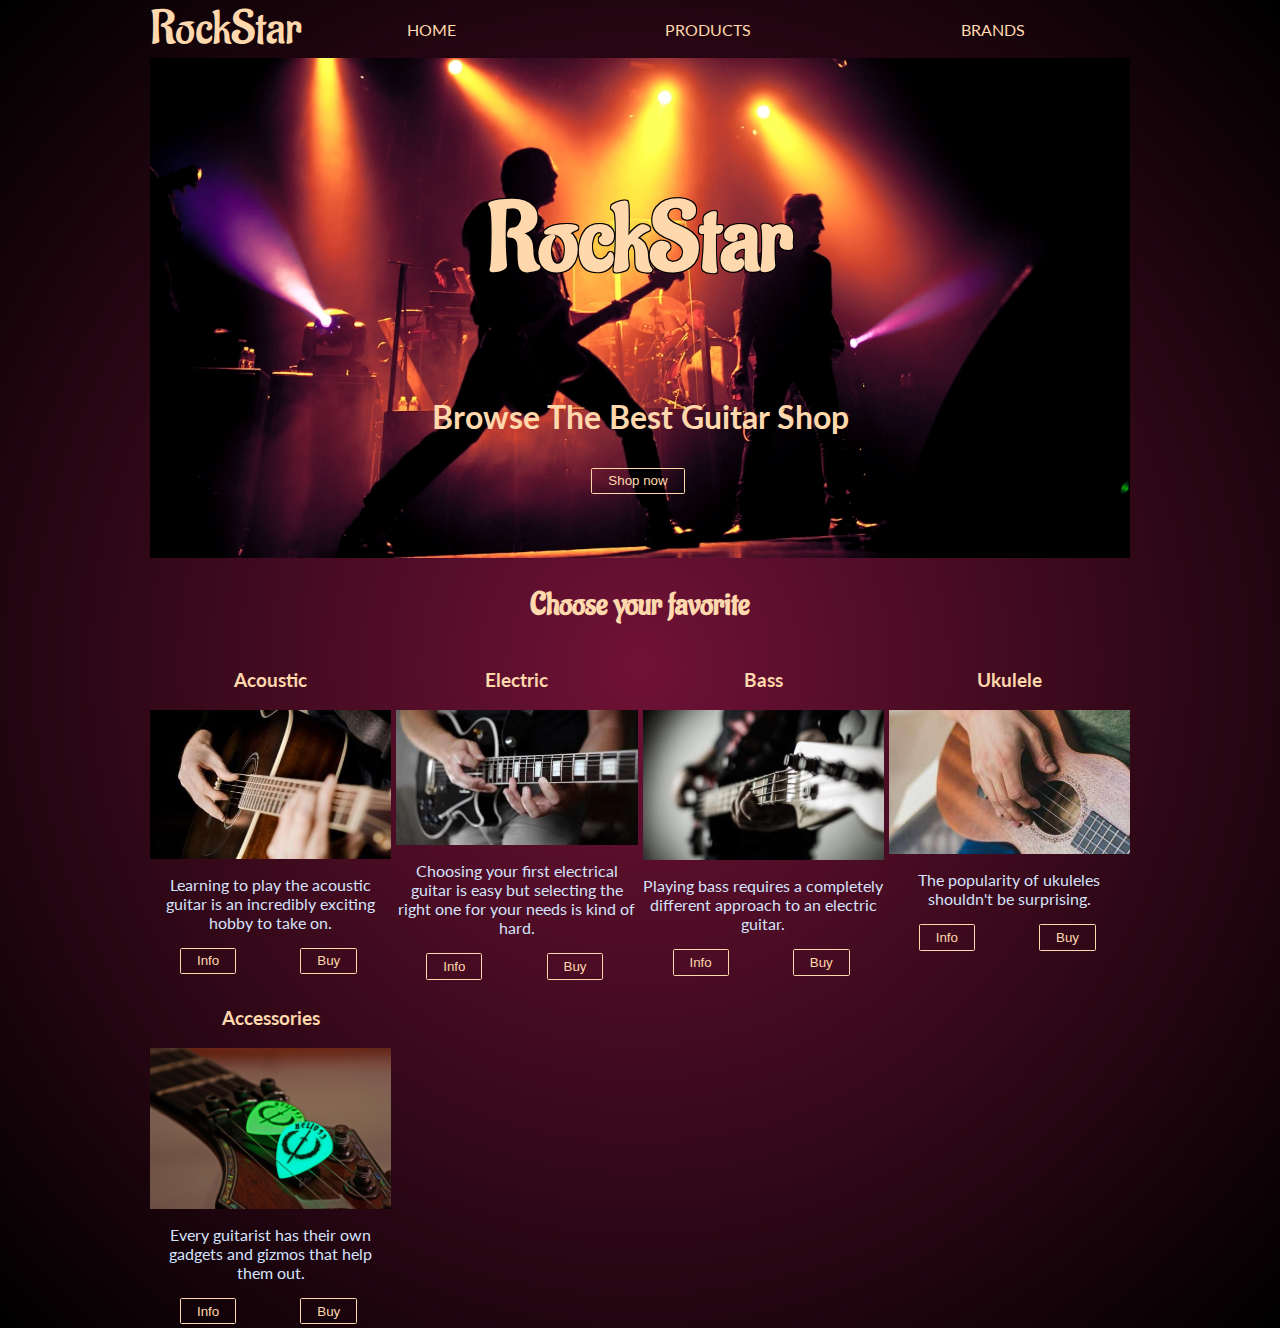
==== index.html @ 3360d457 "Sample code" ====
<!DOCTYPE html>
<html lang="en">
    <head>
        <meta charset="UTF-8">
        <meta name="viewport" content="width=device-width, initial-scale=1.0">
        <meta http-equiv="X-UA-Compatible" content="ie=edge">
        <title>RockStar</title>
        <link rel="stylesheet" href="css/index.css">

    </head>
    <body>
        <header>
            <nav>
                <div class="logo">RockStar</div>
                <ul class="menu">
                       <li><a href="index.html">Home</a></li>
                       <li><a href="products.html">Products</a></li>
                       <li><a href="brands.html">Brands</a></li>
                       <!-- <li><a href="">Accs</a></li> -->
                </ul>
            </nav>
            <div class="banner">
                <h1>RockStar</h1>
                <p>Browse The Best Guitar Shop</p>
                <form>
                    <input class="button" type="button" value="Shop now" onClick='location.href="products.html"'>
                </form>
             </div>
        </header>

        <main>
            <h2 id="products">Choose your favorite</h2>
            <div class="product-list">
                <article class="guitar">
                    <h3>Acoustic</h3>
                    <a href="acoustic.html"><img src="img/acoustic.jpg" alt="acoustic" ></a>
                    <p>Learning to play the acoustic guitar is an incredibly exciting hobby to take on.</p>
                    <div class="product-buttons">
                        <button class="button card-button">Info</button>
                        <button class="button card-button">Buy</button>
                   </div>
                </article>
                <article class="guitar">
                    <h3>Electric</h3>
                    <a href="electric.html"><img src="img/electric.jpg" alt="electric" ></a>
                    <p>Choosing your first electrical guitar is easy but selecting the
                    right one for your needs is kind of hard.</p>
                    <div class="product-buttons">
                        <button class="button card-button">Info</button>
                        <button class="button card-button">Buy</button>
                    </div>
                </article>
                <article class="guitar">
                    <h3>Bass</h3>
                    <a href="bass.html"><img src="img/bass.jpg" alt="bass" ></a>
                    <p>Playing bass requires a completely different approach to an electric guitar.</p>
                    <div class="product-buttons">
                        <button class="button card-button">Info</button>
                        <button class="button card-button">Buy</button>
                    </div>
                </article>
                <article class="guitar">
                    <h3>Ukulele</h3>
                    <a href="ukulele.html"><img src="img/ukulele.jpg" alt="ukulele" ></a>
                    <p>The popularity of ukuleles shouldn't be surprising.</p>
                    <div class="product-buttons">
                        <button class="button card-button">Info</button>
                        <button class="button card-button">Buy</button>
                    </div>
                </article>
                <article class="guitar">
                    <h3>Accessories</h3>
                    <a href="accs.html"><img src="img/accs.jpg" alt="accessories" ></a>
                    <p>Every guitarist has their own gadgets and gizmos that help them out.</p>
                    <div class="product-buttons">
                        <button class="button card-button">Info</button>
                        <button class="button card-button">Buy</button>
                    </div>
                </article>
            </div>
        </main>

        <footer>
        <!-- <h4>Our plocation</h4>
                <div class="location">
                    <img src="img/location.jpg" alt="location">
                </div>
            <h4>Subscribe for our newsletters</h4>
            <br>
            <form action="https://formspree.io/sibskana@ukr.net" method="POST">
                <label>
                    <input type="email" placeholder="Email" name="email">
                </label>
                <label>
                    <input type="submit">
                </label>
        </form> -->
        </footer>
    </body>
</html>
---- css/index.css ----
@import url('https://fonts.googleapis.com/css?family=Aladin|Be+Vietnam|Lato&display=swap');

:root {
    --accent-color: #ffd8ad;
    --main-color: #d4e3fc;
    font-family: 'Lato', sans-serif;
    scroll-behavior: smooth;
}

body{
    background: radial-gradient( #701236, black);
    max-width: 980px;
    margin: auto;
}

header nav .logo{
    font-family: 'Aladin', cursive;
    color:  var(--accent-color);
    text-align: center;
    font-size: 3rem;
}

header nav .menu{
    display: flex;
    justify-content: space-around;
    padding: 0;
    list-style-type: none;

}

header nav .menu a{
    text-decoration: none;
    text-transform: uppercase;
    color: var(--accent-color);
    border: 1px solid transparent;
    padding: 5px;
}

header nav .menu a:hover {
    background: #ffd8ad;
    color: #345;
}

@media (min-width: 500px) {
    header nav {
        display: flex;
        align-items: center;
    }

    header nav .menu {
        flex: 1;
    }
}

header .banner{
        background-image: url(../img/banner.jpg);
        background-size: cover;
        background-position: center;
        min-height: 500px;
        display: flex;
        align-items: center;
        justify-content: center;
        flex-direction: column;


}

header .banner h1 {

    font-family: 'Aladin', cursive;
    font-size: 6rem;
    color: #ffd8ad;
    text-shadow: black 1px 1px 0, black -1px -1px 0,
                 black -1px 1px 0, black 1px -1px 0;

}

header .banner p{
    font-weight: bold;
    font-family: 'Lato', sans-serif;
    font-size: 2rem;
    color: var(--accent-color);
    text-align: center;

}

header .banner h2{
    display: inline-block;
    font-family: 'Lato', sans-serif;
    font-size: 2rem;
    color: var(--accent-color);
}


.button {
    display: inline-block;
    padding: 0.35em 1.2em;
    border: 0.1em solid #ffd8ad;
    margin: 0 0.3em 0.3em 0;
    border-radius: 0.12em;
    box-sizing: border-box;
    text-decoration: none;
    font-weight: 300;
    color: #ffd8ad;
    text-align: center;
    transition: all 0.7s;
    background-color: transparent;
}

.button:hover {
    color: black;
    background-color: #ffd8ad;
    cursor: pointer;
}


p{
    color: #d4e3fc;
    text-align: center;
}
article.guitar img {
    display: block;
    width: 100%;


}

article.guitar .product-buttons {
    display: flex;
    justify-content: space-around;
}

@media (min-width: 640px) {
    .product-list {
        display: grid;
        grid-template-columns: 1fr 1fr;
        grid-gap: 5px;
    }
}

@media (min-width: 960px) {
    .product-list {
        grid-template-columns: 1fr 1fr 1fr;
    }
}

@media (min-width: 980px) {
    .product-list {
        grid-template-columns: 1fr 1fr 1fr 1fr;
    }
}

form{
   text-align: center;
}

#products{
    color: #ffd8ad;
    font-family: 'Aladin', cursive;
    text-align: center;
    font-size: 2rem;
}
article.guitar h3{
     color: #ffd8ad;
    font-family: 'Lato', sans-serif;
    text-align: center

}
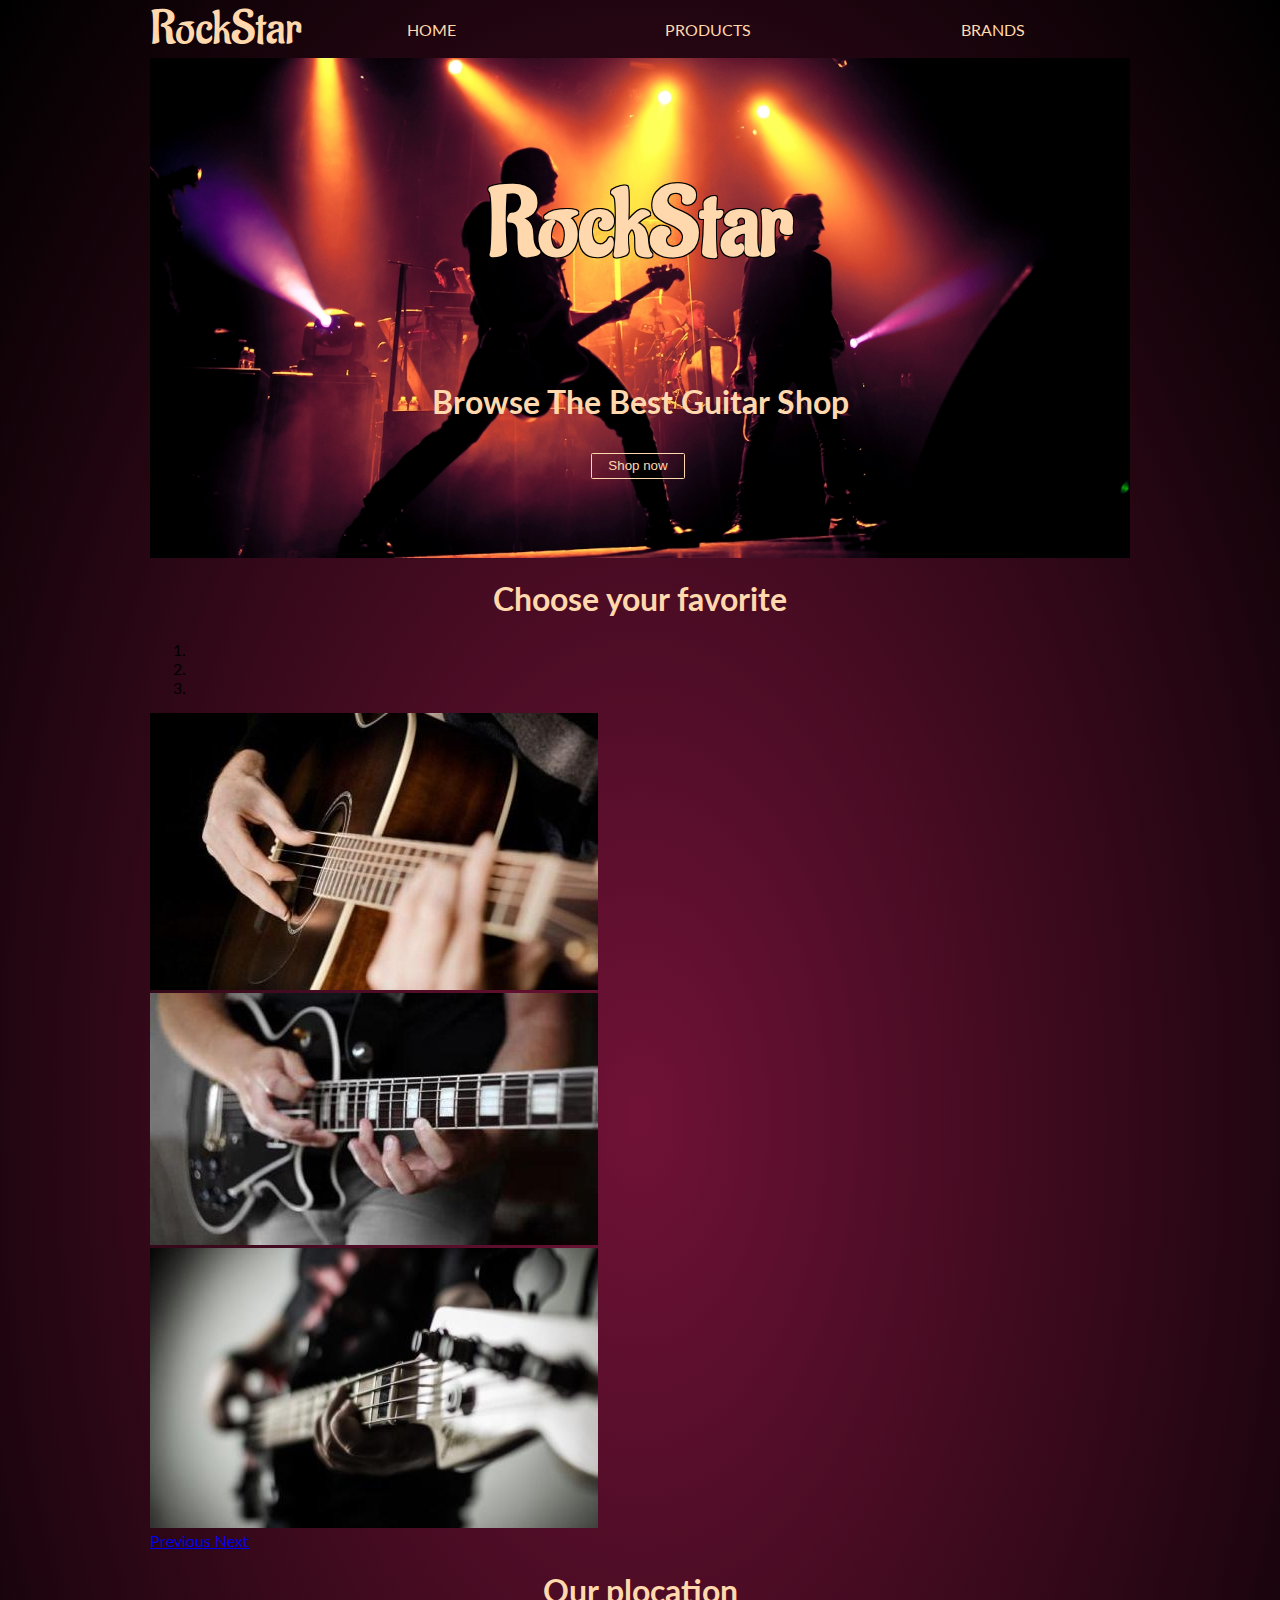
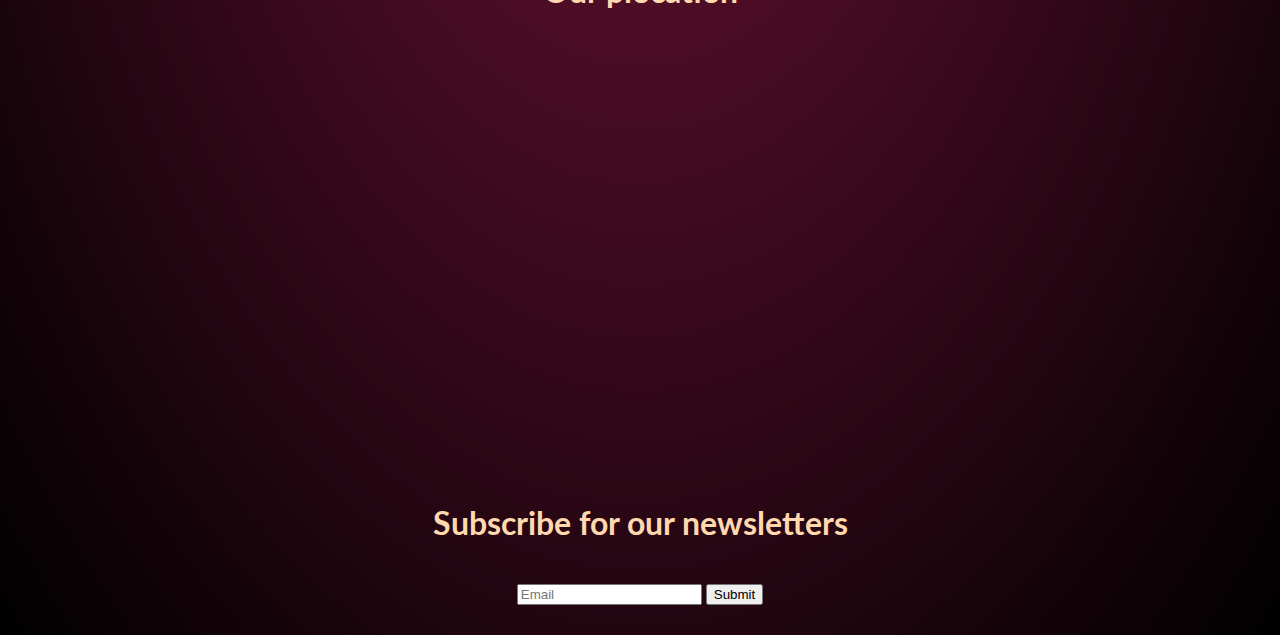
==== commit 37687137: "Sample code" ====
--- a/index.html
+++ b/index.html
@@ -6,6 +6,7 @@
         <meta http-equiv="X-UA-Compatible" content="ie=edge">
         <title>RockStar</title>
         <link rel="stylesheet" href="css/index.css">
+        <link rel="stylesheet" href="https://bootswatch.com/4/lux/bootstrap.min.css">
 
     </head>
     <body>
@@ -27,8 +28,36 @@
                 </form>
              </div>
         </header>
-
         <main>
+            <h1>Choose your favorite</h1>
+            <div id="carouleProducts" class="carousel slide" data-ride="carousel">
+            <ol class="carousel-indicators">
+                <li data-target="#carouleProducts" data-slide-to="0" class="active"></li>
+                <li data-target="#carouleProducts" data-slide-to="1"></li>
+                <li data-target="#carouleProducts" data-slide-to="2"></li>
+            </ol>
+            <div class="carousel-inner">
+                <div class="carousel-item active">
+                <a href="acoustic.html"><img class="d-block w-100" src="img/acoustic.jpg" alt="First slide"></a>
+                </div>
+                <div class="carousel-item">
+                <img class="d-block w-100" src="img/electric.jpg" alt="Second slide">
+                </div>
+                <div class="carousel-item">
+                <img class="d-block w-100" src="img/bass.jpg" alt="Third slide">
+                </div>
+            </div>
+            <a class="carousel-control-prev" href="#carouleProducts" role="button" data-slide="prev">
+                <span class="carousel-control-prev-icon" aria-hidden="true"></span>
+                <span class="sr-only">Previous</span>
+            </a>
+            <a class="carousel-control-next" href="#carouleProducts" role="button" data-slide="next">
+                <span class="carousel-control-next-icon" aria-hidden="true"></span>
+                <span class="sr-only">Next</span>
+            </a>
+            </div>
+        </main>
+        <!-- <main>
             <h2 id="products">Choose your favorite</h2>
             <div class="product-list">
                 <article class="guitar">
@@ -78,14 +107,16 @@
                     </div>
                 </article>
             </div>
-        </main>
+        </main> -->
 
         <footer>
-        <!-- <h4>Our plocation</h4>
-                <div class="location">
-                    <img src="img/location.jpg" alt="location">
+        <h1>Our plocation</h1>
+                <div id="location">
+                   <iframe src="https://www.google.com/maps/embed?pb=!1m18!1m12!1m3!1d191.26480331765256!2d24.027152859298532!3d49.83602738224387!2m3!1f0!2f0!3f0!3m2!1i1024!2i768!4f13.1!3m3!1m2!1s0x473add6f76455555%3A0x3ed2d4c948051556!2z0JzRg9C30LjRh9C90LjQuSDRgdCw0LvQvtC9ICLQldC70YLQvtC9Ig!5e0!3m2!1sru!2sua!4v1571249274575!5m2!1sru!2sua"
+                           width="980" height="450" frameborder="0" style="border:0;" allowfullscreen="">
+                   </iframe>
                 </div>
-            <h4>Subscribe for our newsletters</h4>
+            <h1>Subscribe for our newsletters</h1>
             <br>
             <form action="https://formspree.io/sibskana@ukr.net" method="POST">
                 <label>
@@ -94,7 +125,10 @@
                 <label>
                     <input type="submit">
                 </label>
-        </form> -->
+        </form>
         </footer>
+        <script src="https://code.jquery.com/jquery-3.3.1.slim.min.js" integrity="sha384-q8i/X+965DzO0rT7abK41JStQIAqVgRVzpbzo5smXKp4YfRvH+8abtTE1Pi6jizo" crossorigin="anonymous"></script>
+<script src="https://cdnjs.cloudflare.com/ajax/libs/popper.js/1.14.7/umd/popper.min.js" integrity="sha384-UO2eT0CpHqdSJQ6hJty5KVphtPhzWj9WO1clHTMGa3JDZwrnQq4sF86dIHNDz0W1" crossorigin="anonymous"></script>
+<script src="https://stackpath.bootstrapcdn.com/bootstrap/4.3.1/js/bootstrap.min.js" integrity="sha384-JjSmVgyd0p3pXB1rRibZUAYoIIy6OrQ6VrjIEaFf/nJGzIxFDsf4x0xIM+B07jRM" crossorigin="anonymous"></script>
     </body>
 </html>--- a/css/index.css
+++ b/css/index.css
@@ -149,9 +149,10 @@
         grid-template-columns: 1fr 1fr 1fr 1fr;
     }
 }
-
-form{
-   text-align: center;
+main h1{
+    color: #ffd8ad;
+    font-family: 'Lato', sans-serif;
+    text-align: center;
 }
 
 #products{
@@ -163,6 +164,21 @@
 article.guitar h3{
      color: #ffd8ad;
     font-family: 'Lato', sans-serif;
-    text-align: center
+    text-align: center;
+}
 
+footer h1{
+     color: #ffd8ad;
+    font-family: 'Lato', sans-serif;
+    text-align: center;
 }
+
+#location{
+    display: flex;
+  align-items: center;
+  justify-content: center;
+}
+form{
+   text-align: center;
+   padding-bottom: 30px;
+}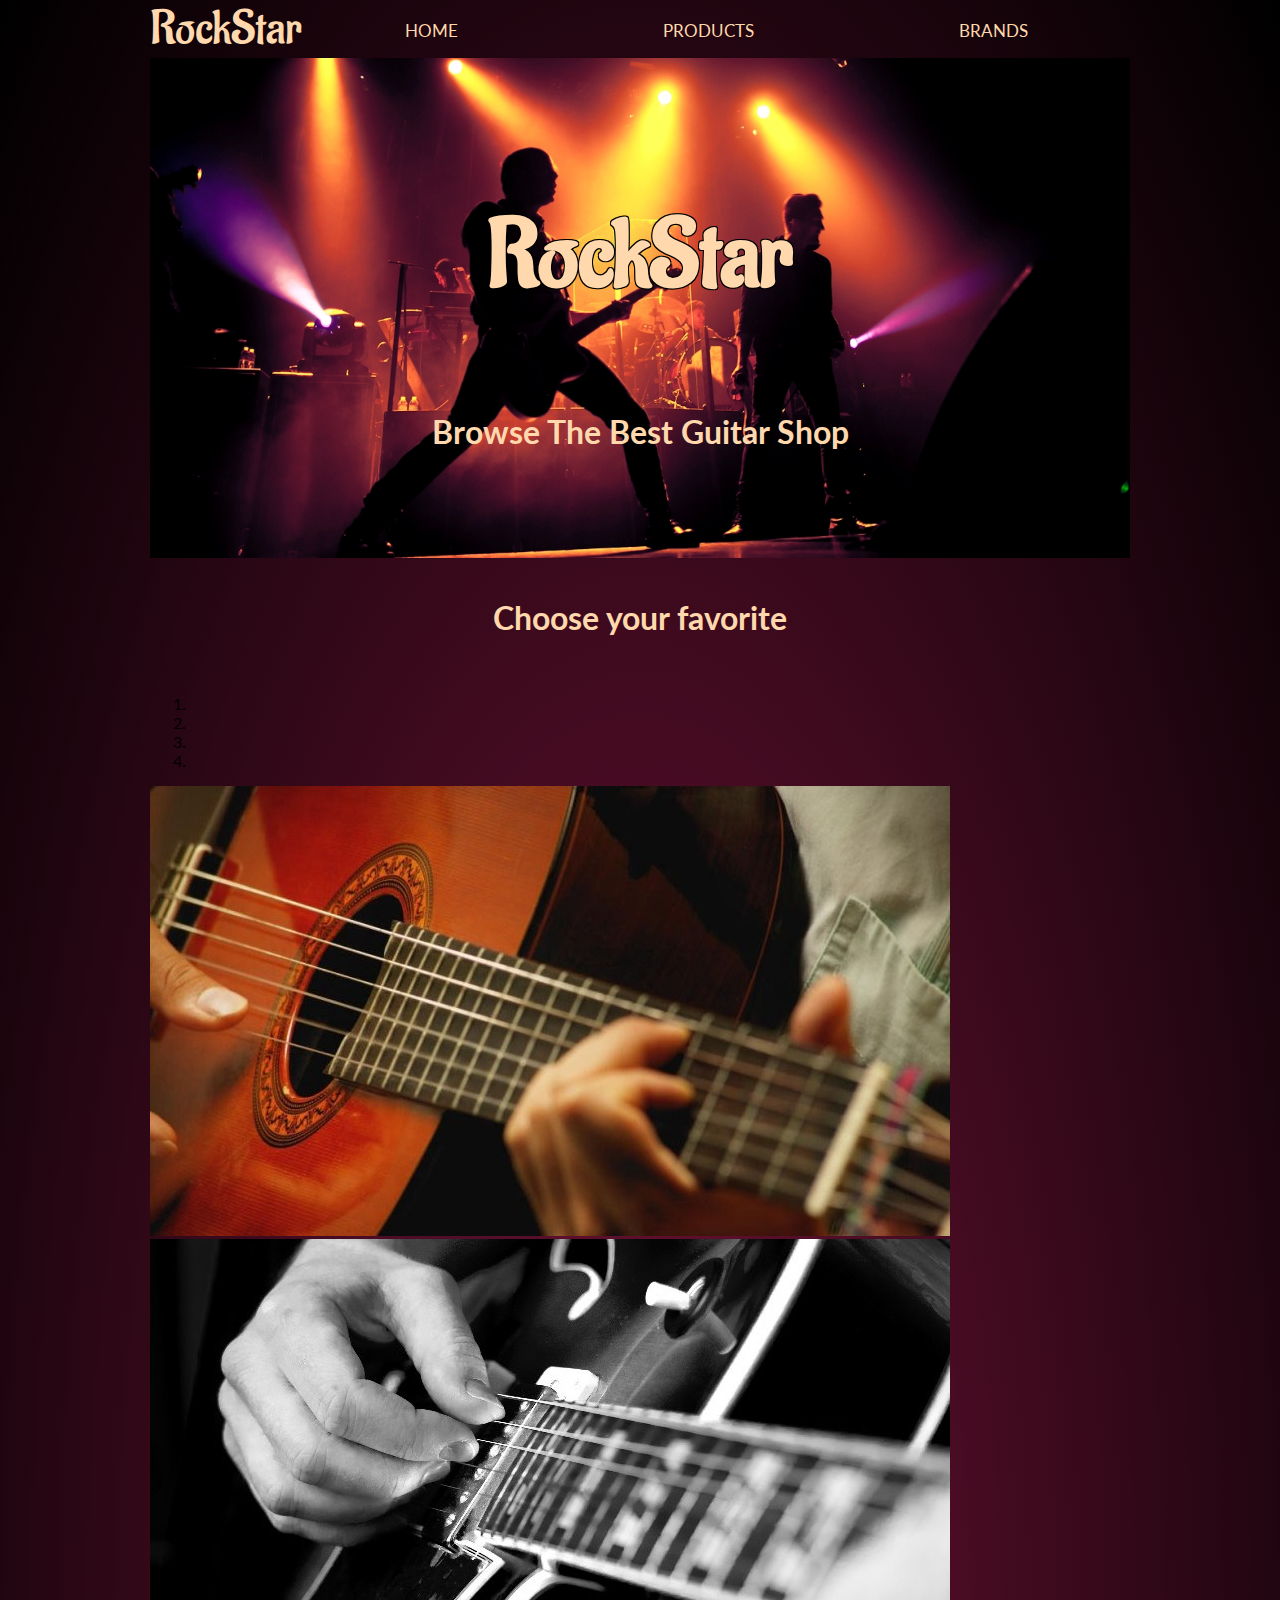
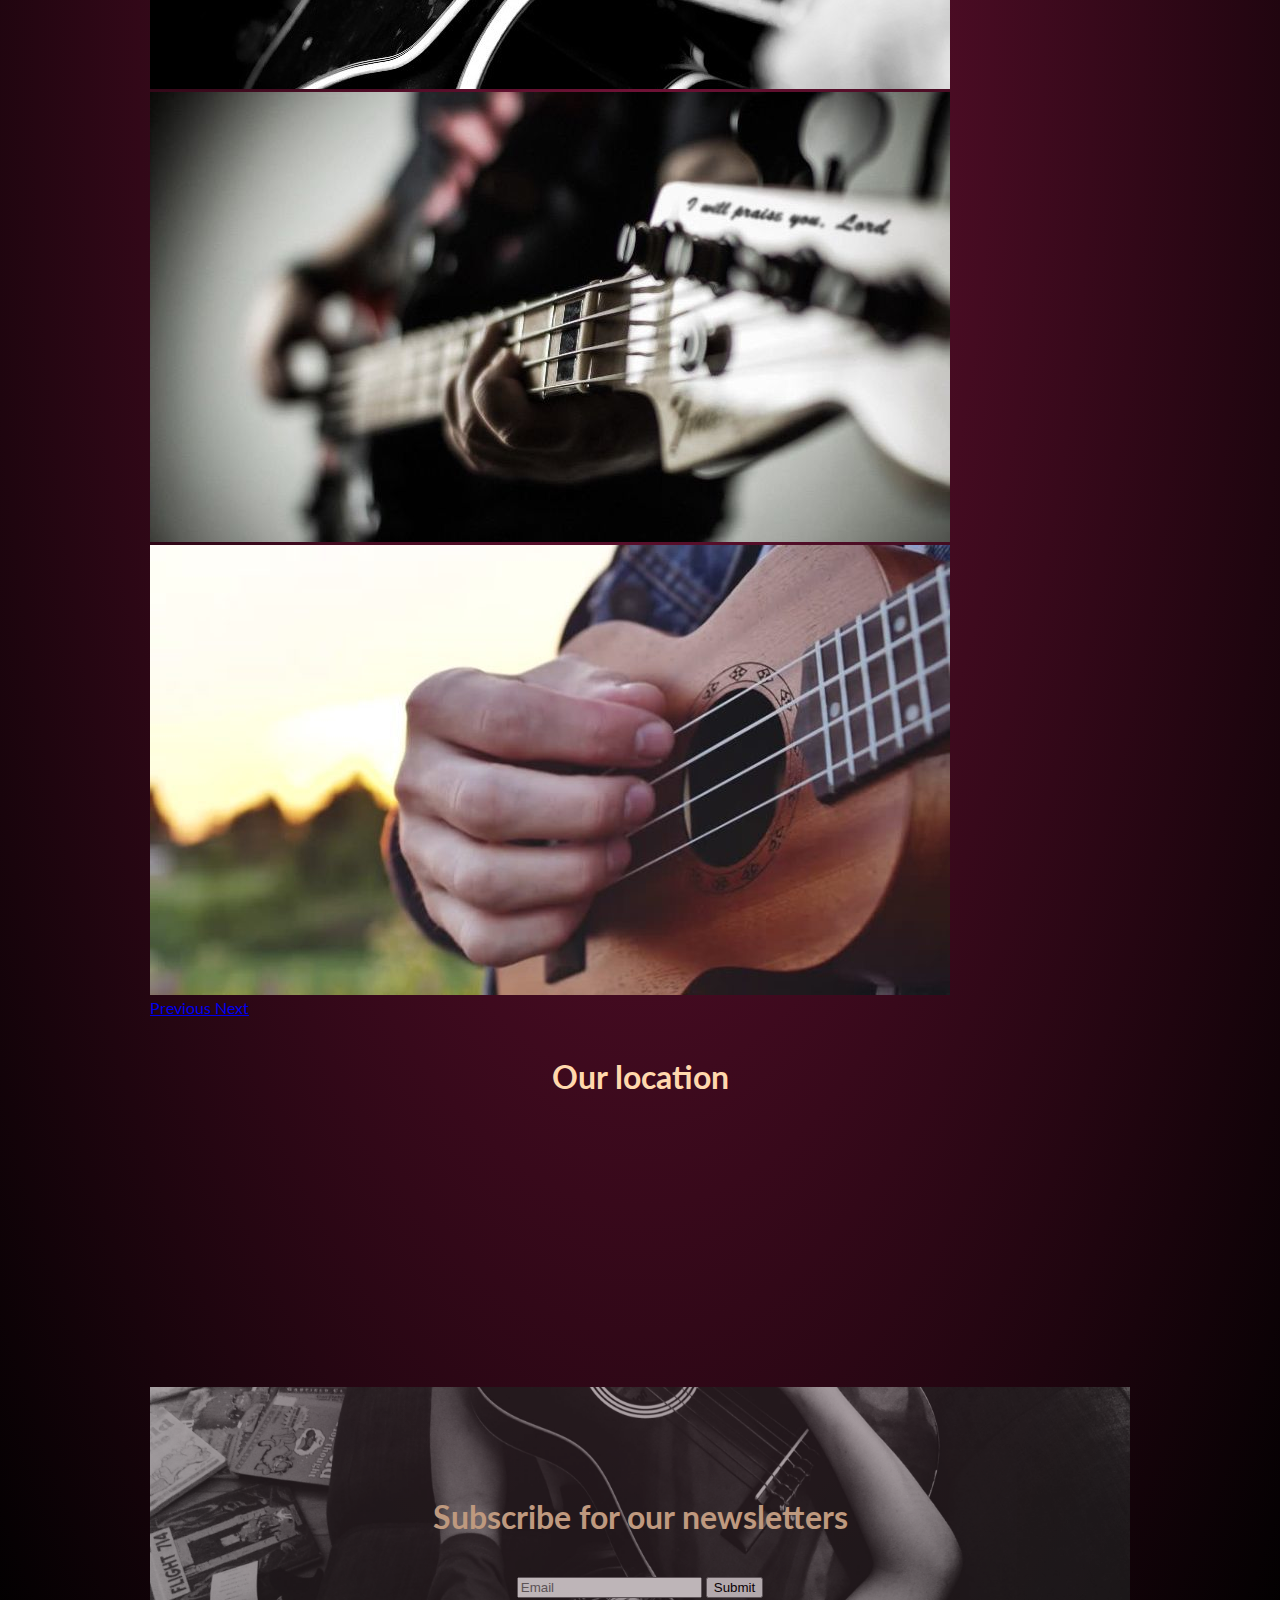
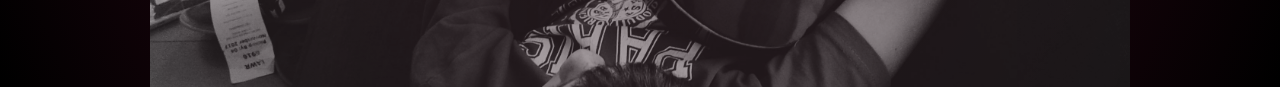
==== commit 3cdd9205: "Sample code" ====
--- a/index.html
+++ b/index.html
@@ -5,8 +5,8 @@
         <meta name="viewport" content="width=device-width, initial-scale=1.0">
         <meta http-equiv="X-UA-Compatible" content="ie=edge">
         <title>RockStar</title>
+        <link rel="stylesheet" href="https://bootswatch.com/4/lux/bootstrap.min.css">
         <link rel="stylesheet" href="css/index.css">
-        <link rel="stylesheet" href="https://bootswatch.com/4/lux/bootstrap.min.css">
 
     </head>
     <body>
@@ -23,18 +23,22 @@
             <div class="banner">
                 <h1>RockStar</h1>
                 <p>Browse The Best Guitar Shop</p>
-                <form>
+                <!-- <form>
                     <input class="button" type="button" value="Shop now" onClick='location.href="products.html"'>
-                </form>
+                </form> -->
              </div>
         </header>
+        <br>
+         <!-- <h1>Choose your favorite</h1> -->
         <main>
             <h1>Choose your favorite</h1>
+            <br>
             <div id="carouleProducts" class="carousel slide" data-ride="carousel">
             <ol class="carousel-indicators">
                 <li data-target="#carouleProducts" data-slide-to="0" class="active"></li>
                 <li data-target="#carouleProducts" data-slide-to="1"></li>
                 <li data-target="#carouleProducts" data-slide-to="2"></li>
+                <li data-target="#carouleProducts" data-slide-to="3"></li>
             </ol>
             <div class="carousel-inner">
                 <div class="carousel-item active">
@@ -45,6 +49,9 @@
                 </div>
                 <div class="carousel-item">
                 <img class="d-block w-100" src="img/bass.jpg" alt="Third slide">
+                </div>
+                <div class="carousel-item">
+                <img class="d-block w-100" src="img/ukulele.jpg" alt="Fourth slide">
                 </div>
             </div>
             <a class="carousel-control-prev" href="#carouleProducts" role="button" data-slide="prev">
@@ -57,65 +64,16 @@
             </a>
             </div>
         </main>
-        <!-- <main>
-            <h2 id="products">Choose your favorite</h2>
-            <div class="product-list">
-                <article class="guitar">
-                    <h3>Acoustic</h3>
-                    <a href="acoustic.html"><img src="img/acoustic.jpg" alt="acoustic" ></a>
-                    <p>Learning to play the acoustic guitar is an incredibly exciting hobby to take on.</p>
-                    <div class="product-buttons">
-                        <button class="button card-button">Info</button>
-                        <button class="button card-button">Buy</button>
-                   </div>
-                </article>
-                <article class="guitar">
-                    <h3>Electric</h3>
-                    <a href="electric.html"><img src="img/electric.jpg" alt="electric" ></a>
-                    <p>Choosing your first electrical guitar is easy but selecting the
-                    right one for your needs is kind of hard.</p>
-                    <div class="product-buttons">
-                        <button class="button card-button">Info</button>
-                        <button class="button card-button">Buy</button>
-                    </div>
-                </article>
-                <article class="guitar">
-                    <h3>Bass</h3>
-                    <a href="bass.html"><img src="img/bass.jpg" alt="bass" ></a>
-                    <p>Playing bass requires a completely different approach to an electric guitar.</p>
-                    <div class="product-buttons">
-                        <button class="button card-button">Info</button>
-                        <button class="button card-button">Buy</button>
-                    </div>
-                </article>
-                <article class="guitar">
-                    <h3>Ukulele</h3>
-                    <a href="ukulele.html"><img src="img/ukulele.jpg" alt="ukulele" ></a>
-                    <p>The popularity of ukuleles shouldn't be surprising.</p>
-                    <div class="product-buttons">
-                        <button class="button card-button">Info</button>
-                        <button class="button card-button">Buy</button>
-                    </div>
-                </article>
-                <article class="guitar">
-                    <h3>Accessories</h3>
-                    <a href="accs.html"><img src="img/accs.jpg" alt="accessories" ></a>
-                    <p>Every guitarist has their own gadgets and gizmos that help them out.</p>
-                    <div class="product-buttons">
-                        <button class="button card-button">Info</button>
-                        <button class="button card-button">Buy</button>
-                    </div>
-                </article>
-            </div>
-        </main> -->
-
+        <br>
         <footer>
-        <h1>Our plocation</h1>
+        <h1>Our location</h1>
+            <br>
                 <div id="location">
                    <iframe src="https://www.google.com/maps/embed?pb=!1m18!1m12!1m3!1d191.26480331765256!2d24.027152859298532!3d49.83602738224387!2m3!1f0!2f0!3f0!3m2!1i1024!2i768!4f13.1!3m3!1m2!1s0x473add6f76455555%3A0x3ed2d4c948051556!2z0JzRg9C30LjRh9C90LjQuSDRgdCw0LvQvtC9ICLQldC70YLQvtC9Ig!5e0!3m2!1sru!2sua!4v1571249274575!5m2!1sru!2sua"
-                           width="980" height="450" frameborder="0" style="border:0;" allowfullscreen="">
+                           width="980" height="250" frameborder="0" style="border:0;" allowfullscreen="">
                    </iframe>
-                </div>
+            </div>
+            <div class ="bottom">
             <h1>Subscribe for our newsletters</h1>
             <br>
             <form action="https://formspree.io/sibskana@ukr.net" method="POST">
@@ -125,10 +83,11 @@
                 <label>
                     <input type="submit">
                 </label>
+            </div>
         </form>
         </footer>
         <script src="https://code.jquery.com/jquery-3.3.1.slim.min.js" integrity="sha384-q8i/X+965DzO0rT7abK41JStQIAqVgRVzpbzo5smXKp4YfRvH+8abtTE1Pi6jizo" crossorigin="anonymous"></script>
-<script src="https://cdnjs.cloudflare.com/ajax/libs/popper.js/1.14.7/umd/popper.min.js" integrity="sha384-UO2eT0CpHqdSJQ6hJty5KVphtPhzWj9WO1clHTMGa3JDZwrnQq4sF86dIHNDz0W1" crossorigin="anonymous"></script>
-<script src="https://stackpath.bootstrapcdn.com/bootstrap/4.3.1/js/bootstrap.min.js" integrity="sha384-JjSmVgyd0p3pXB1rRibZUAYoIIy6OrQ6VrjIEaFf/nJGzIxFDsf4x0xIM+B07jRM" crossorigin="anonymous"></script>
+        <script src="https://cdnjs.cloudflare.com/ajax/libs/popper.js/1.14.7/umd/popper.min.js" integrity="sha384-UO2eT0CpHqdSJQ6hJty5KVphtPhzWj9WO1clHTMGa3JDZwrnQq4sF86dIHNDz0W1" crossorigin="anonymous"></script>
+        <script src="https://stackpath.bootstrapcdn.com/bootstrap/4.3.1/js/bootstrap.min.js" integrity="sha384-JjSmVgyd0p3pXB1rRibZUAYoIIy6OrQ6VrjIEaFf/nJGzIxFDsf4x0xIM+B07jRM" crossorigin="anonymous"></script>
     </body>
 </html>--- a/css/index.css
+++ b/css/index.css
@@ -10,6 +10,8 @@
 body{
     background: radial-gradient( #701236, black);
     max-width: 980px;
+    align-items: center;
+    justify-content: center;
     margin: auto;
 }
 
@@ -24,7 +26,10 @@
     display: flex;
     justify-content: space-around;
     padding: 0;
+    margin-top: 20px;
     list-style-type: none;
+    font-family: 'Lato', sans-serif;
+    font-size: 17px;
 
 }
 
@@ -180,5 +185,19 @@
 }
 form{
    text-align: center;
-   padding-bottom: 30px;
+   /* padding-bottom: 30px; */
+}
+
+.bottom{
+        background-image: url(../img/background.jpg);
+        background-size: cover;
+        background-position: center;
+        min-height: 300px;
+        display: flex;
+        align-items: center;
+        justify-content: center;
+        flex-direction: column;
+        opacity: 0.7;
+
+
 }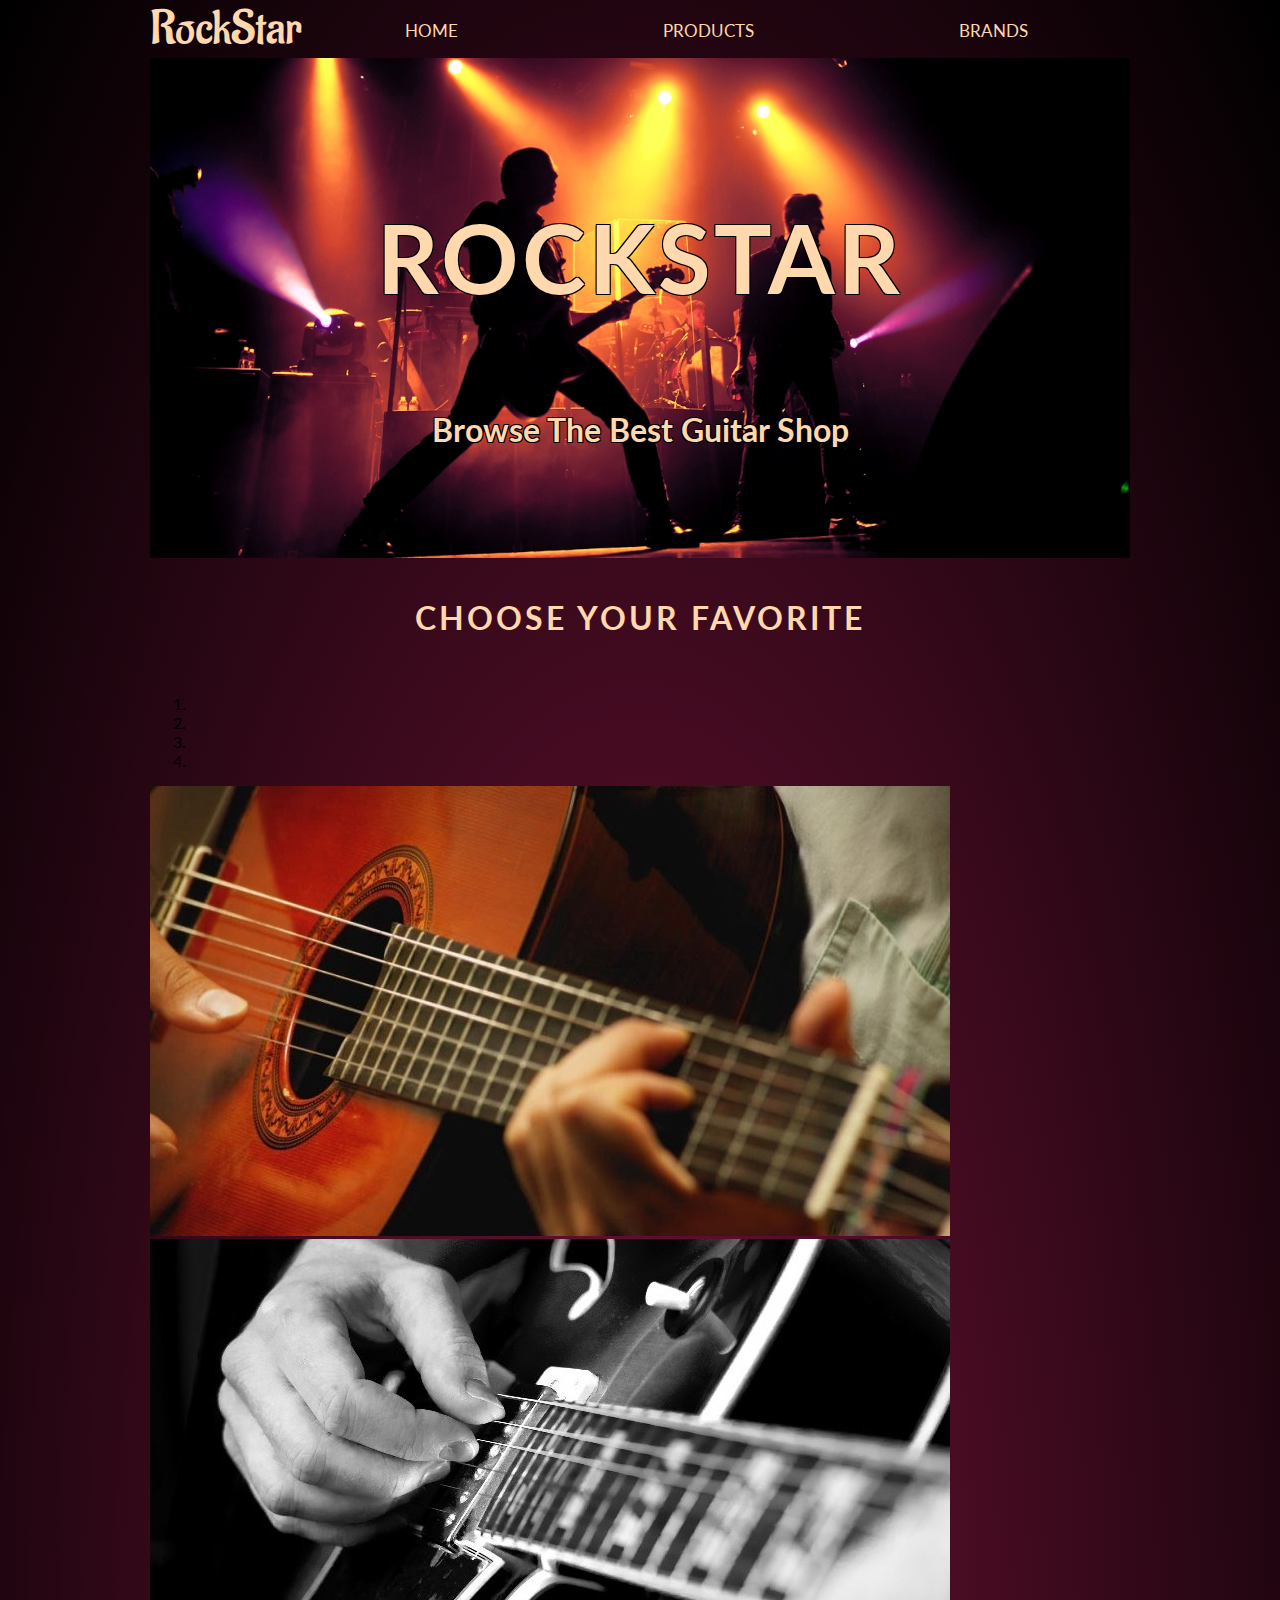
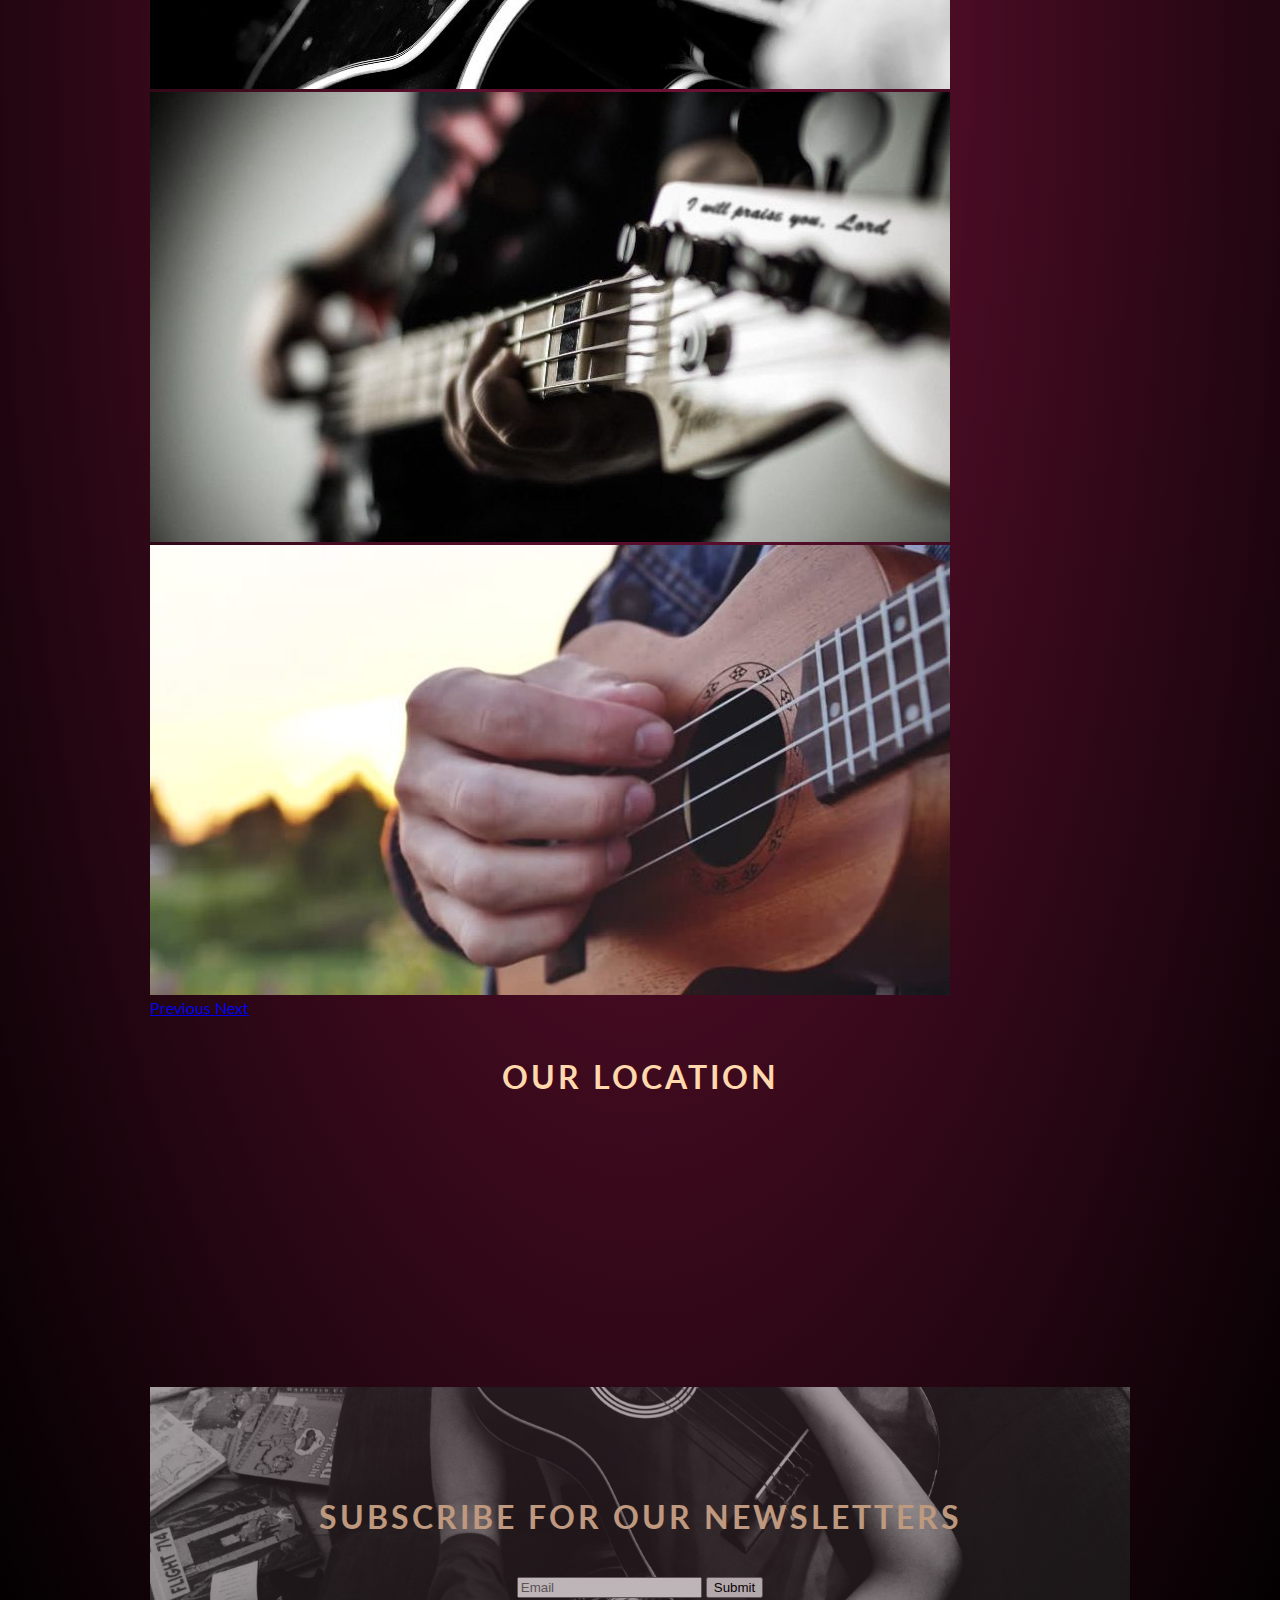
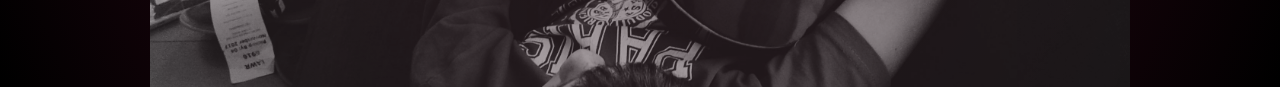
==== commit 66f3215c: "Sample code" ====
--- a/index.html
+++ b/index.html
@@ -17,7 +17,6 @@
                        <li><a href="index.html">Home</a></li>
                        <li><a href="products.html">Products</a></li>
                        <li><a href="brands.html">Brands</a></li>
-                       <!-- <li><a href="">Accs</a></li> -->
                 </ul>
             </nav>
             <div class="banner">
@@ -29,7 +28,6 @@
              </div>
         </header>
         <br>
-         <!-- <h1>Choose your favorite</h1> -->
         <main>
             <h1>Choose your favorite</h1>
             <br>
@@ -42,16 +40,16 @@
             </ol>
             <div class="carousel-inner">
                 <div class="carousel-item active">
-                <a href="acoustic.html"><img class="d-block w-100" src="img/acoustic.jpg" alt="First slide"></a>
+                    <a href="acoustic.html"><img class="d-block w-100" src="img/acoustic.jpg" alt="First slide"></a>
                 </div>
                 <div class="carousel-item">
-                <img class="d-block w-100" src="img/electric.jpg" alt="Second slide">
+                    <a href="electric.html"><img class="d-block w-100" src="img/electric.jpg" alt="Second slide"></a>
                 </div>
                 <div class="carousel-item">
-                <img class="d-block w-100" src="img/bass.jpg" alt="Third slide">
+                    <a href="bass.html"><img class="d-block w-100" src="img/bass.jpg" alt="Third slide"></a>
                 </div>
                 <div class="carousel-item">
-                <img class="d-block w-100" src="img/ukulele.jpg" alt="Fourth slide">
+                    <img class="d-block w-100" src="img/ukulele.jpg" alt="Fourth slide">
                 </div>
             </div>
             <a class="carousel-control-prev" href="#carouleProducts" role="button" data-slide="prev">
--- a/css/index.css
+++ b/css/index.css
@@ -70,9 +70,9 @@
 
 }
 
-header .banner h1 {
-
-    font-family: 'Aladin', cursive;
+header .banner h1{
+
+    /* font-family: 'Aladin', cursive; */
     font-size: 6rem;
     color: #ffd8ad;
     text-shadow: black 1px 1px 0, black -1px -1px 0,
@@ -86,6 +86,8 @@
     font-size: 2rem;
     color: var(--accent-color);
     text-align: center;
+    text-shadow: black 1px 1px 0, black -1px -1px 0,
+                 black -1px 1px 0, black 1px -1px 0;
 
 }
 
@@ -200,4 +202,9 @@
         opacity: 0.7;
 
 
+}
+h1, h2, h3, h4, h5, h6 {
+    text-transform: uppercase;
+    letter-spacing: 3px;
+    
 }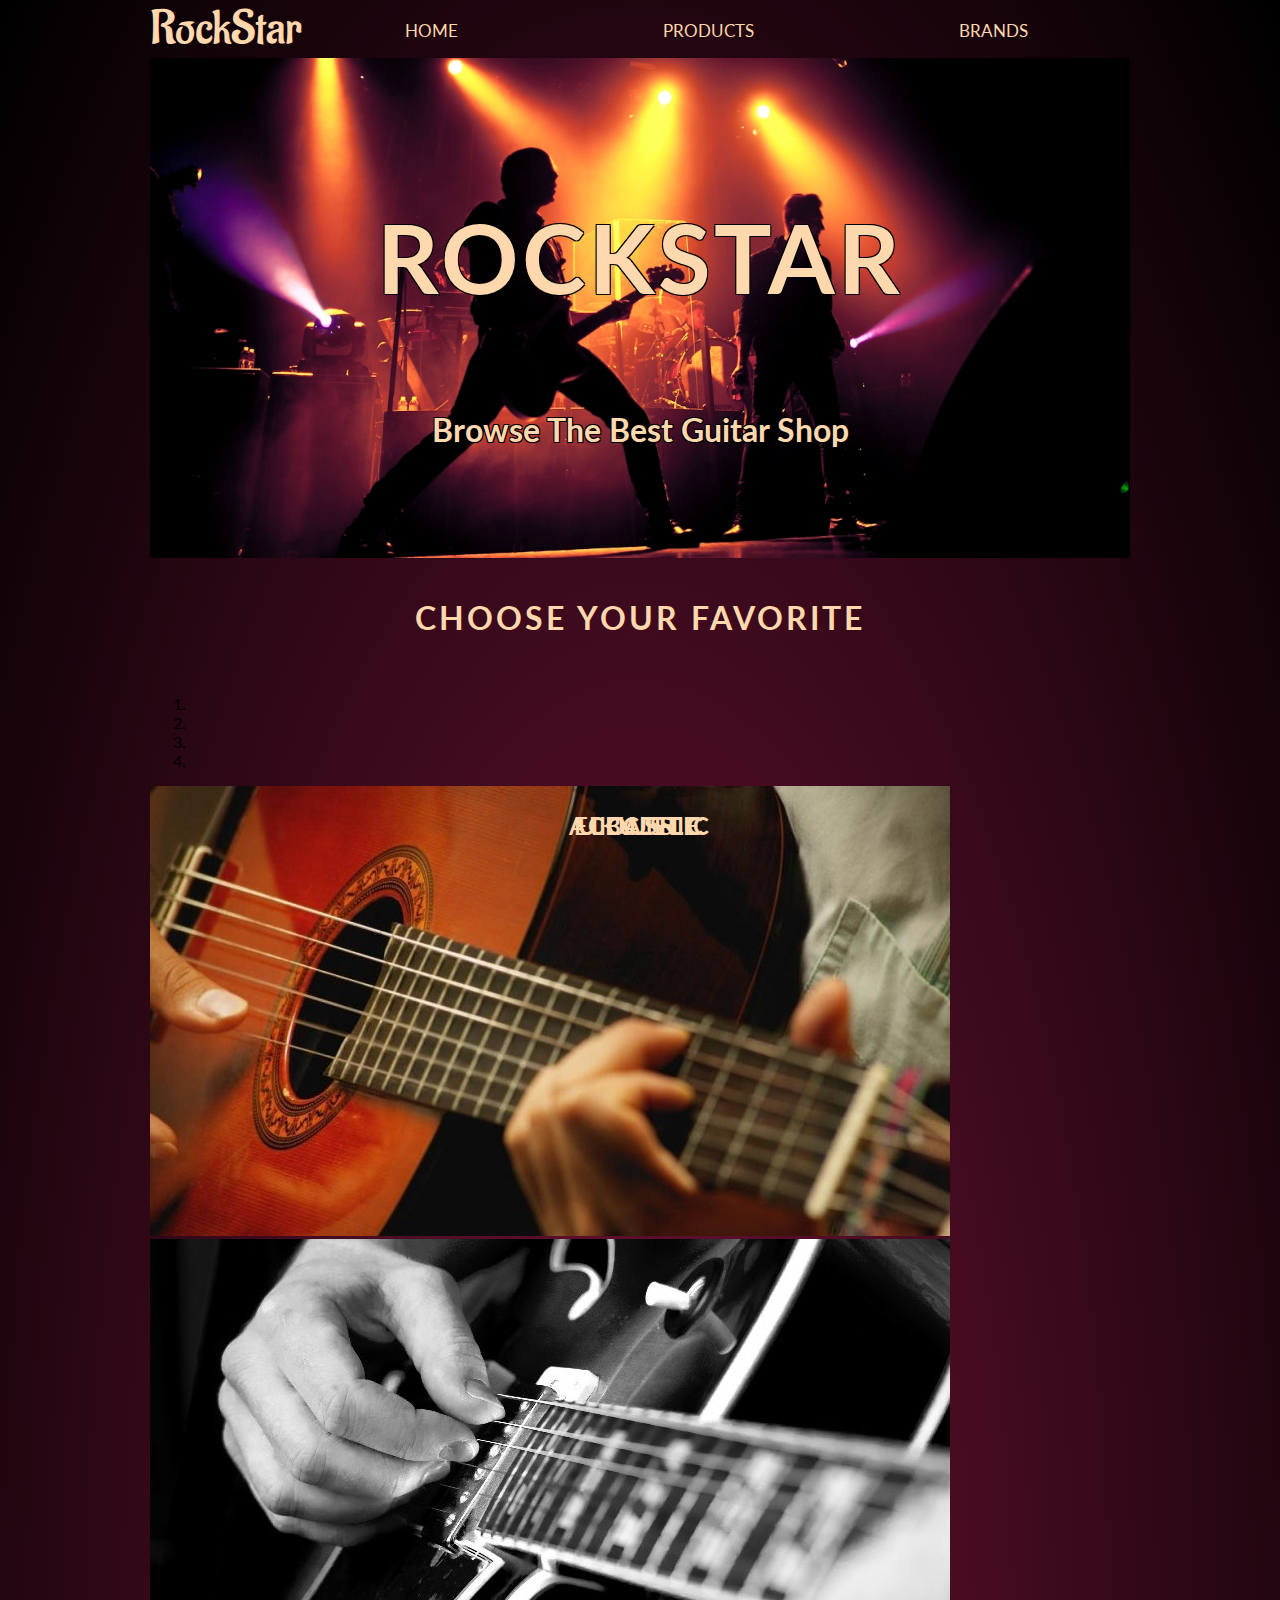
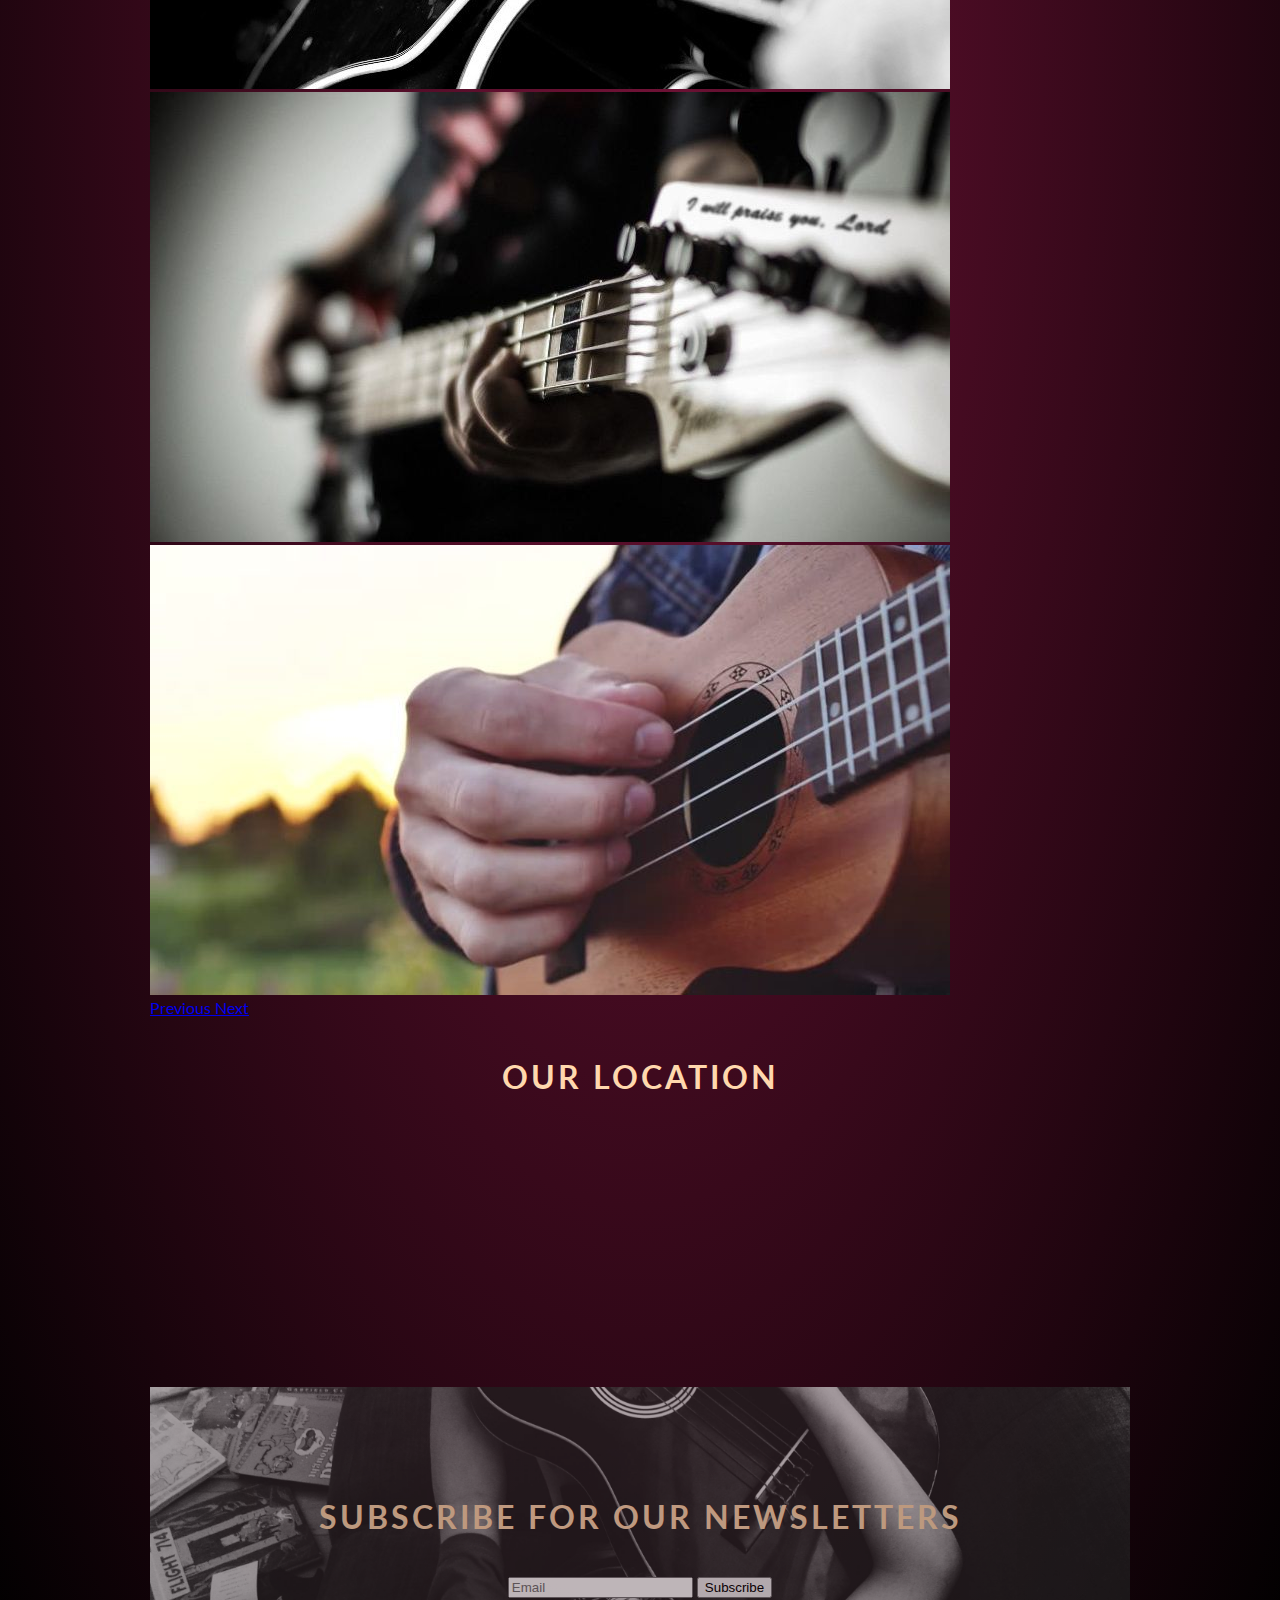
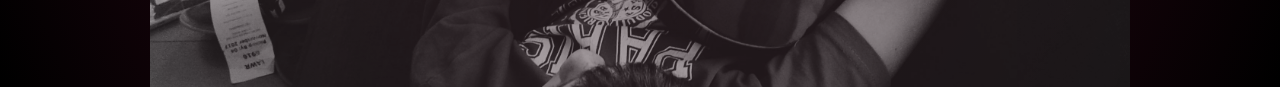
==== commit 7894c225: "Sample code" ====
--- a/index.html
+++ b/index.html
@@ -5,9 +5,9 @@
         <meta name="viewport" content="width=device-width, initial-scale=1.0">
         <meta http-equiv="X-UA-Compatible" content="ie=edge">
         <title>RockStar</title>
+        <link rel="shortcut icon" href="img/favicon.ico" type="image/x-icon">
         <link rel="stylesheet" href="https://bootswatch.com/4/lux/bootstrap.min.css">
         <link rel="stylesheet" href="css/index.css">
-
     </head>
     <body>
         <header>
@@ -41,15 +41,27 @@
             <div class="carousel-inner">
                 <div class="carousel-item active">
                     <a href="acoustic.html"><img class="d-block w-100" src="img/acoustic.jpg" alt="First slide"></a>
+                    <div class="carousel-caption d-none d-md-block">
+                        <h2>Acoustic</h2>
+                    </div>
                 </div>
                 <div class="carousel-item">
                     <a href="electric.html"><img class="d-block w-100" src="img/electric.jpg" alt="Second slide"></a>
+                    <div class="carousel-caption d-none d-md-block">
+                        <h2>Electric</h2>
+                    </div>
                 </div>
                 <div class="carousel-item">
                     <a href="bass.html"><img class="d-block w-100" src="img/bass.jpg" alt="Third slide"></a>
+                    <div class="carousel-caption d-none d-md-block">
+                        <h2>Bass</h2>
+                    </div>
                 </div>
                 <div class="carousel-item">
-                    <img class="d-block w-100" src="img/ukulele.jpg" alt="Fourth slide">
+                     <a href="ukulele.html"><img class="d-block w-100" src="img/ukulele.jpg" alt="Fourth slide"></a>
+                     <div class="carousel-caption d-none d-md-block">
+                        <h2>Ukulele</h2>
+                    </div>
                 </div>
             </div>
             <a class="carousel-control-prev" href="#carouleProducts" role="button" data-slide="prev">
@@ -74,16 +86,21 @@
             <div class ="bottom">
             <h1>Subscribe for our newsletters</h1>
             <br>
-            <form action="https://formspree.io/sibskana@ukr.net" method="POST">
-                <label>
+                <form action="https://formspree.io/sibskana@ukr.net" method="POST">
+                 <label>
                     <input type="email" placeholder="Email" name="email">
-                </label>
-                <label>
-                    <input type="submit">
-                </label>
-            </div>
-        </form>
+                 </label>
+                 <label>
+                 <input type="submit" onclick="show_confirm()" value="Subscribe" />
+                    <!-- <input type="submit" value="Subscribe"> -->
+                 </label>
+                </form>
+             </div>
         </footer>
+        <script src="js/script.js"></script>
+        <script src="https://ajax.googleapis.com/ajax/libs/jquery/1.12.4/jquery.min.js"></script>
+        <script type="text/javascript" src="jquery.cookie.js"></script>
+        <!-- <script src="https://ajax.googleapis.com/ajax/libs/jquery/3.4.1/jquery.min.js"></script> -->
         <script src="https://code.jquery.com/jquery-3.3.1.slim.min.js" integrity="sha384-q8i/X+965DzO0rT7abK41JStQIAqVgRVzpbzo5smXKp4YfRvH+8abtTE1Pi6jizo" crossorigin="anonymous"></script>
         <script src="https://cdnjs.cloudflare.com/ajax/libs/popper.js/1.14.7/umd/popper.min.js" integrity="sha384-UO2eT0CpHqdSJQ6hJty5KVphtPhzWj9WO1clHTMGa3JDZwrnQq4sF86dIHNDz0W1" crossorigin="anonymous"></script>
         <script src="https://stackpath.bootstrapcdn.com/bootstrap/4.3.1/js/bootstrap.min.js" integrity="sha384-JjSmVgyd0p3pXB1rRibZUAYoIIy6OrQ6VrjIEaFf/nJGzIxFDsf4x0xIM+B07jRM" crossorigin="anonymous"></script>
--- a/css/index.css
+++ b/css/index.css
@@ -156,7 +156,7 @@
         grid-template-columns: 1fr 1fr 1fr 1fr;
     }
 }
-main h1{
+main h1 {
     color: #ffd8ad;
     font-family: 'Lato', sans-serif;
     text-align: center;
@@ -206,5 +206,92 @@
 h1, h2, h3, h4, h5, h6 {
     text-transform: uppercase;
     letter-spacing: 3px;
-    
+    color: #ffd8ad;
+    font-family: 'Lato', sans-serif;
+    text-align: center;
+
+}
+.carousel-caption {
+    position: absolute;
+    right: 15%;
+    bottom: 20px;
+    left: 15%;
+    z-index: 10;
+    padding-top: 20px;
+    padding-bottom: 20px;
+    color: #ffd8ad;
+    text-align: center;
+}
+
+
+.modal {
+  position: fixed;
+  top: 50%;
+  left: 50%;
+  transform: translate(-50%, -50%) scale(0);
+  transition: 200ms ease-in-out;
+  border: 1px solid black;
+  border-radius: 1px;
+  z-index: 10;
+  background: radial-gradient( #701236, black);
+  width: 500px;
+  max-width: 80%;
+}
+
+.modal.active {
+  transform: translate(-50%, -50%) scale(1);
+}
+
+.modal-header {
+  padding: 10px 15px;
+  display: flex;
+  justify-content: space-between;
+  align-items: center;
+  border-bottom: 1px solid black;
+}
+
+.modal-header .title {
+  font-size: 1.25rem;
+  font-weight: bold;
+  color: #ffd8ad;
+}
+
+.modal-header .close-button {
+  cursor: pointer;
+  border: none;
+  outline: none;
+  background: none;
+  font-size: 1.25rem;
+  font-weight: bold;
+  color: #ffd8ad;
+}
+
+.modal-body {
+  padding: 10px 15px;
+}
+
+#overlay {
+  position: fixed;
+  opacity: 0;
+  transition: 200ms ease-in-out;
+  top: 0;
+  left: 0;
+  right: 0;
+  bottom: 0;
+  background-color: rgba(0, 0, 0, .5);
+  pointer-events: none;
+}
+
+#overlay.active {
+  opacity: 1;
+  pointer-events: all;
+}
+
+.modal li{
+    color: #ffd8ad;
+}
+.modal img{
+    margin: auto;
+    height: 450px;
+    max-width: 250px;
 }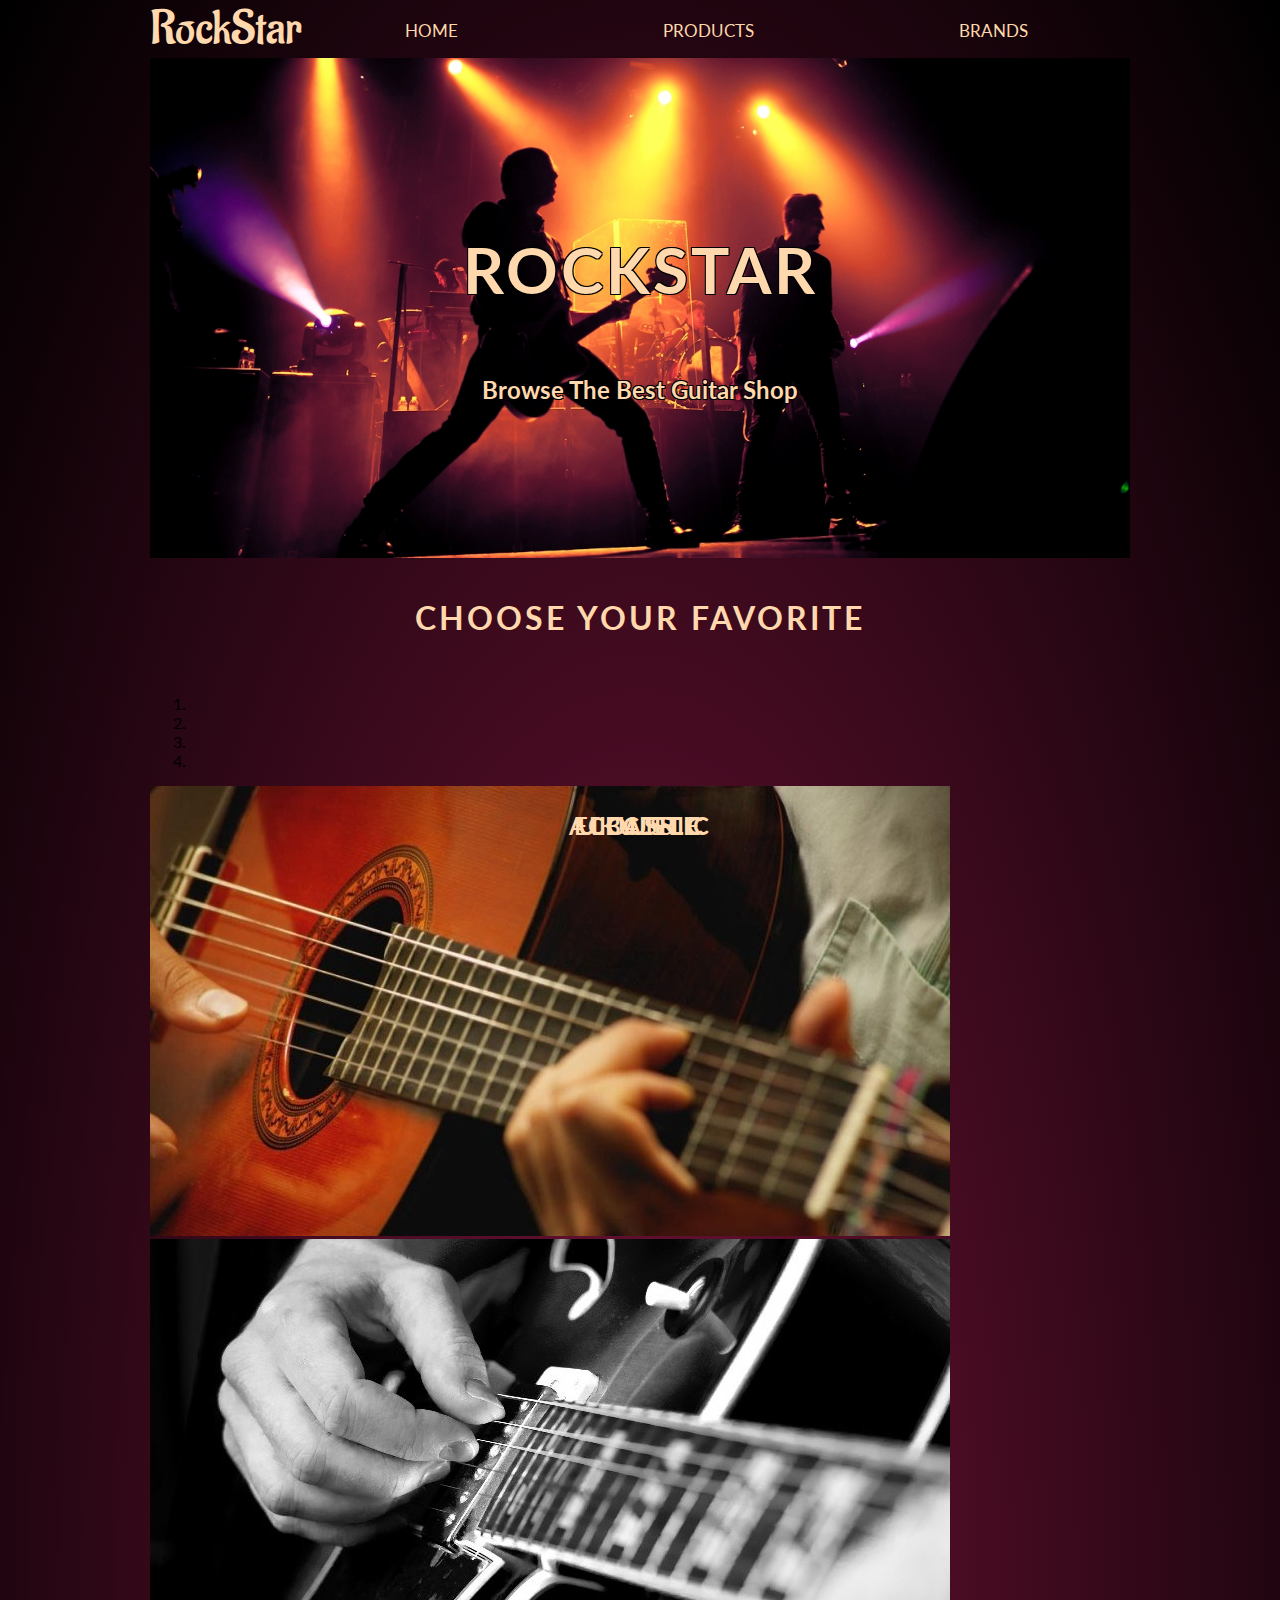
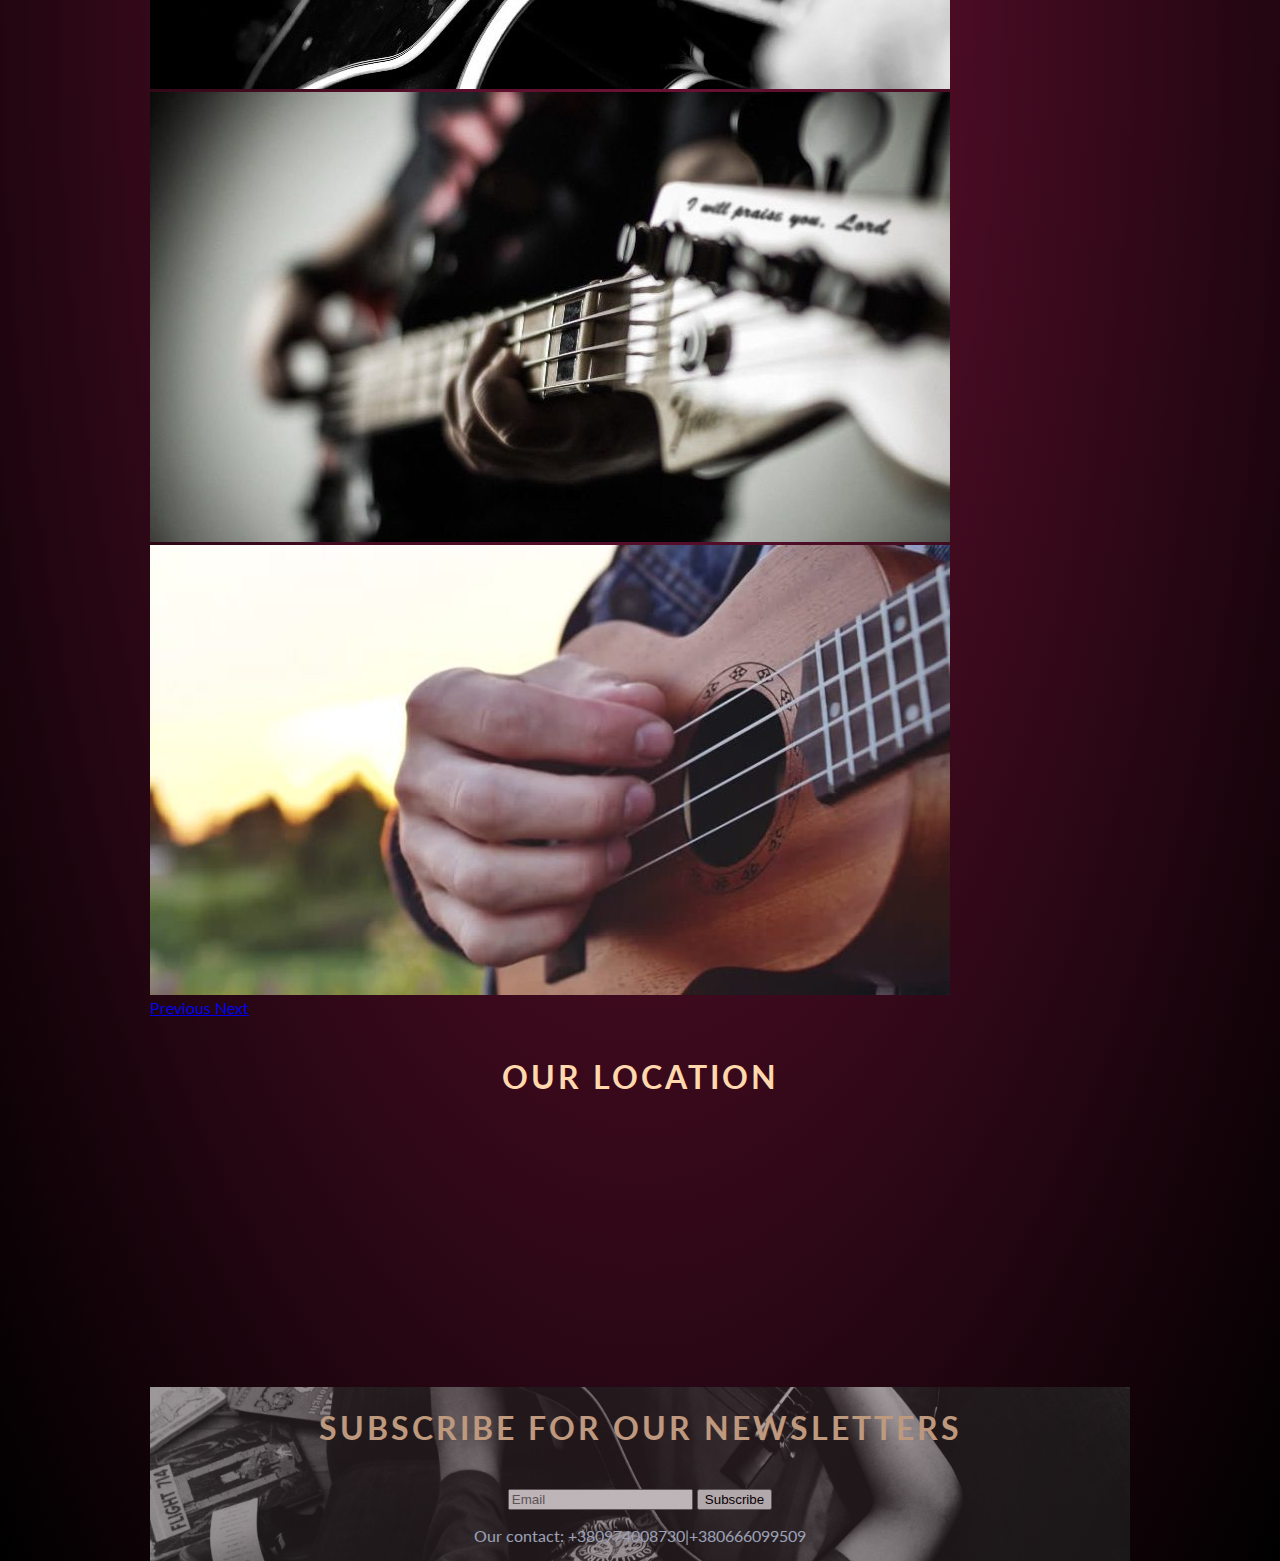
==== commit 071aa123: "Sample code" ====
--- a/index.html
+++ b/index.html
@@ -91,10 +91,10 @@
                     <input type="email" placeholder="Email" name="email">
                  </label>
                  <label>
-                 <input type="submit" onclick="show_confirm()" value="Subscribe" />
-                    <!-- <input type="submit" value="Subscribe"> -->
+                    <input type="submit" value="Subscribe">
                  </label>
                 </form>
+                <p>Our contact: +380974008730|+380666099509</p>
              </div>
         </footer>
         <script src="js/script.js"></script>
--- a/css/index.css
+++ b/css/index.css
@@ -72,8 +72,8 @@
 
 header .banner h1{
 
-    /* font-family: 'Aladin', cursive; */
-    font-size: 6rem;
+    display: flex;
+    font-size: 4rem;
     color: #ffd8ad;
     text-shadow: black 1px 1px 0, black -1px -1px 0,
                  black -1px 1px 0, black 1px -1px 0;
@@ -83,7 +83,7 @@
 header .banner p{
     font-weight: bold;
     font-family: 'Lato', sans-serif;
-    font-size: 2rem;
+    font-size: 1.5rem;
     color: var(--accent-color);
     text-align: center;
     text-shadow: black 1px 1px 0, black -1px -1px 0,
@@ -194,7 +194,7 @@
         background-image: url(../img/background.jpg);
         background-size: cover;
         background-position: center;
-        min-height: 300px;
+        min-height: 150px;
         display: flex;
         align-items: center;
         justify-content: center;
@@ -292,6 +292,6 @@
 }
 .modal img{
     margin: auto;
-    height: 450px;
+    height: 400px;
     max-width: 250px;
 }